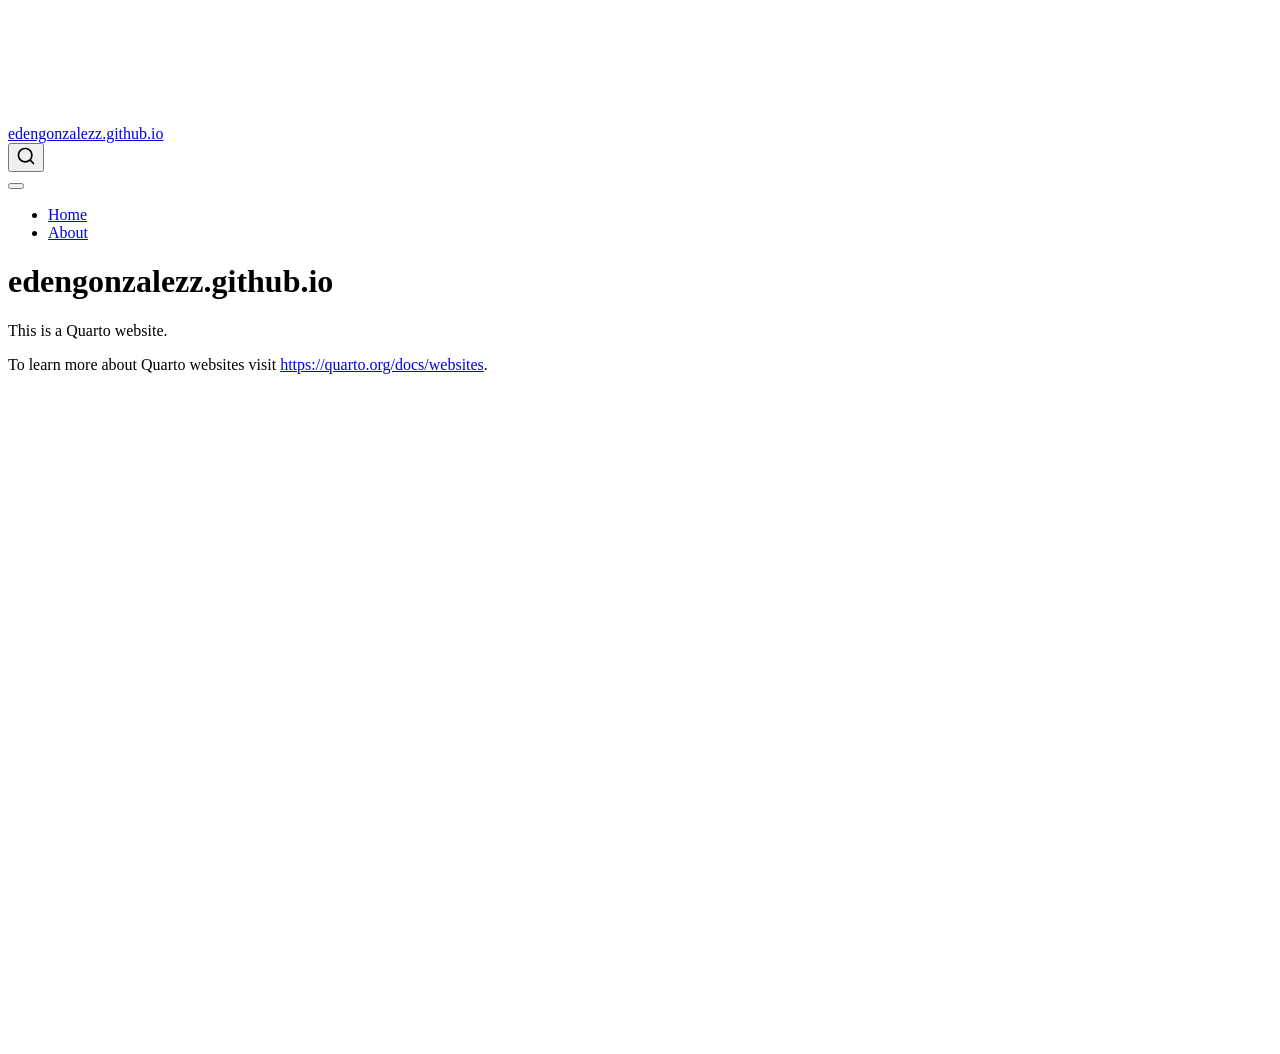
==== docs/index.html @ 6b5befd5 "inital website files" ====
<!DOCTYPE html>
<html xmlns="http://www.w3.org/1999/xhtml" lang="en" xml:lang="en"><head>

<meta charset="utf-8">
<meta name="generator" content="quarto-1.10.18">

<meta name="viewport" content="width=device-width, initial-scale=1.0, user-scalable=yes">


<title>edengonzalezz.github.io</title>
<style>
/* Default styles provided by pandoc.
** See https://pandoc.org/MANUAL.html#variables-for-html for config info.
*/
span.smallcaps{font-variant: small-caps;}
div.columns{display: flex; gap: 1.5em;}
div.column{flex: auto;}
@media screen {
div.columns{gap: min(4vw, 1.5em);}
div.column{overflow-x: auto;}
}
div.hanging-indent{margin-left: 1.5em; text-indent: -1.5em;}
ul.task-list{list-style: none;}
ul.task-list li input[type="checkbox"] {
  width: 0.8em;
  margin: 0 0.8em 0.2em -1em; /* quarto-specific, see https://github.com/quarto-dev/quarto-cli/issues/4556 */ 
  vertical-align: middle;
}
</style>


<script src="site_libs/quarto-nav/quarto-nav.js"></script>
<script src="site_libs/quarto-nav/headroom.min.js"></script>
<script src="site_libs/clipboard/clipboard.min.js"></script>
<script src="site_libs/quarto-search/autocomplete.umd.js"></script>
<script src="site_libs/quarto-search/fuse.min.js"></script>
<script src="site_libs/quarto-search/quarto-search.js"></script>
<meta name="quarto:offset" content="./">
<script src="site_libs/quarto-html/quarto.js" type="module"></script>
<script src="site_libs/quarto-html/tabsets/tabsets.js" type="module"></script>
<script src="site_libs/quarto-html/popper.min.js"></script>
<script src="site_libs/quarto-html/tippy.umd.min.js"></script>
<script src="site_libs/quarto-html/anchor.min.js"></script>
<link href="site_libs/quarto-html/tippy.css" rel="stylesheet">
<link href="site_libs/quarto-html/quarto-syntax-highlighting-64a204ab8560d761af7679ceaba22944.css" rel="stylesheet" id="quarto-text-highlighting-styles">
<script src="site_libs/bootstrap/bootstrap.min.js"></script>
<link href="site_libs/bootstrap/bootstrap-icons.css" rel="stylesheet">
<link href="site_libs/bootstrap/bootstrap-445b8638c3d06994fee0907d791121c4.min.css" rel="stylesheet" append-hash="true" id="quarto-bootstrap" data-mode="light">
<script id="quarto-search-options" type="application/json">{
  "location": "navbar",
  "copy-button": false,
  "collapse-after": 3,
  "panel-placement": "end",
  "type": "overlay",
  "limit": 50,
  "keyboard-shortcut": [
    "f",
    "/",
    "s"
  ],
  "show-item-context": false,
  "language": {
    "search-no-results-text": "No results",
    "search-matching-documents-text": "matching documents",
    "search-copy-link-title": "Copy link to search",
    "search-hide-matches-text": "Hide additional matches",
    "search-more-match-text": "more match in this document",
    "search-more-matches-text": "more matches in this document",
    "search-clear-button-title": "Clear",
    "search-text-placeholder": "",
    "search-detached-cancel-button-title": "Cancel",
    "search-submit-button-title": "Submit",
    "search-label": "Search"
  }
}</script>


<link rel="stylesheet" href="styles.css">
</head>

<body class="nav-fixed quarto-light">

<div id="quarto-search-results"></div>
  <header id="quarto-header" class="headroom fixed-top">
    <nav class="navbar navbar-expand-lg " data-bs-theme="dark">
      <div class="navbar-container container-fluid">
      <div class="navbar-brand-container mx-auto">
    <a class="navbar-brand" href="./index.html">
    <span class="navbar-title">edengonzalezz.github.io</span>
    </a>
  </div>
            <div id="quarto-search" class="" title="Search"></div>
          <button class="navbar-toggler" type="button" data-bs-toggle="collapse" data-bs-target="#navbarCollapse" aria-controls="navbarCollapse" role="menu" aria-expanded="false" aria-label="Toggle navigation" onclick="if (window.quartoToggleHeadroom) { window.quartoToggleHeadroom(); }">
  <span class="navbar-toggler-icon"></span>
</button>
          <div class="collapse navbar-collapse" id="navbarCollapse">
            <ul class="navbar-nav navbar-nav-scroll me-auto">
  <li class="nav-item">
    <a class="nav-link active" href="./index.html" aria-current="page"> 
<span class="menu-text">Home</span></a>
  </li>  
  <li class="nav-item">
    <a class="nav-link" href="./about.html"> 
<span class="menu-text">About</span></a>
  </li>  
</ul>
          </div> <!-- /navcollapse -->
            <div class="quarto-navbar-tools">
</div>
      </div> <!-- /container-fluid -->
    </nav>
</header>
<!-- content -->
<div id="quarto-content" class="quarto-container page-columns page-rows-contents page-layout-article page-navbar">
<!-- sidebar -->
<!-- margin-sidebar -->
    <div id="quarto-margin-sidebar" class="sidebar margin-sidebar zindex-bottom">
        
    </div>
<!-- main -->
<main class="content" id="quarto-document-content">

<header id="title-block-header" class="quarto-title-block default">
<div class="quarto-title">
<h1 class="title">edengonzalezz.github.io</h1>
</div>



<div class="quarto-title-meta">

    
  
    
  </div>
  


</header>


<p>This is a Quarto website.</p>
<p>To learn more about Quarto websites visit <a href="https://quarto.org/docs/websites" class="uri">https://quarto.org/docs/websites</a>.</p>



</main> <!-- /main -->
<script id="quarto-html-after-body" type="application/javascript">
  window.document.addEventListener("DOMContentLoaded", function (event) {
    const icon = "";
    const anchorJS = new window.AnchorJS();
    anchorJS.options = {
      placement: 'right',
      icon: icon
    };
    anchorJS.add('.anchored');
    const isCodeAnnotation = (el) => {
      for (const clz of el.classList) {
        if (clz.startsWith('code-annotation-')) {                     
          return true;
        }
      }
      return false;
    }
    const onCopySuccess = function(e) {
      // button target
      const button = e.trigger;
      // don't keep focus
      button.blur();
      // flash "checked"
      button.classList.add('code-copy-button-checked');
      var currentTitle = button.getAttribute("title");
      button.setAttribute("title", "Copied!");
      let tooltip;
      if (window.bootstrap) {
        button.setAttribute("data-bs-toggle", "tooltip");
        button.setAttribute("data-bs-placement", "left");
        button.setAttribute("data-bs-title", "Copied!");
        tooltip = new bootstrap.Tooltip(button, 
          { trigger: "manual", 
            customClass: "code-copy-button-tooltip",
            offset: [0, -8]});
        tooltip.show();    
      }
      setTimeout(function() {
        if (tooltip) {
          tooltip.hide();
          button.removeAttribute("data-bs-title");
          button.removeAttribute("data-bs-toggle");
          button.removeAttribute("data-bs-placement");
        }
        button.setAttribute("title", currentTitle);
        button.classList.remove('code-copy-button-checked');
      }, 1000);
      // clear code selection
      e.clearSelection();
    }
    const getTextToCopy = function(trigger) {
      const outerScaffold = trigger.parentElement.cloneNode(true);
      const codeEl = outerScaffold.querySelector('code');
      for (const childEl of codeEl.children) {
        if (isCodeAnnotation(childEl)) {
          childEl.remove();
        }
      }
      return codeEl.innerText;
    }
    const clipboard = new window.ClipboardJS('.code-copy-button:not([data-in-quarto-modal])', {
      text: getTextToCopy
    });
    clipboard.on('success', onCopySuccess);
    if (window.document.getElementById('quarto-embedded-source-code-modal')) {
      const clipboardModal = new window.ClipboardJS('.code-copy-button[data-in-quarto-modal]', {
        text: getTextToCopy,
        container: window.document.getElementById('quarto-embedded-source-code-modal')
      });
      clipboardModal.on('success', onCopySuccess);
    }
      var localhostRegex = new RegExp(/^(?:http|https):\/\/localhost\:?[0-9]*\//);
      var mailtoRegex = new RegExp(/^mailto:/);
        var filterRegex = new RegExp('/' + window.location.host + '/');
      var isInternal = (href) => {
          return filterRegex.test(href) || localhostRegex.test(href) || mailtoRegex.test(href);
      }
      // Inspect non-navigation links and adorn them if external
     var links = window.document.querySelectorAll('a[href]:not(.nav-link):not(.navbar-brand):not(.toc-action):not(.sidebar-link):not(.sidebar-item-toggle):not(.pagination-link):not(.no-external):not([aria-hidden]):not(.dropdown-item):not(.quarto-navigation-tool):not(.about-link)');
      for (var i=0; i<links.length; i++) {
        const link = links[i];
        if (!isInternal(link.href)) {
          // undo the damage that might have been done by quarto-nav.js in the case of
          // links that we want to consider external
          if (link.dataset.originalHref !== undefined) {
            link.href = link.dataset.originalHref;
          }
        }
      }
    function tippyHover(el, contentFn, onTriggerFn, onUntriggerFn) {
      const config = {
        allowHTML: true,
        maxWidth: 500,
        delay: 100,
        arrow: false,
        appendTo: function(el) {
            return el.parentElement;
        },
        interactive: true,
        interactiveBorder: 10,
        theme: 'quarto',
        placement: 'bottom-start',
      };
      if (contentFn) {
        config.content = contentFn;
      }
      if (onTriggerFn) {
        config.onTrigger = onTriggerFn;
      }
      if (onUntriggerFn) {
        config.onUntrigger = onUntriggerFn;
      }
      window.tippy(el, config); 
    }
    const noterefs = window.document.querySelectorAll('a[role="doc-noteref"]');
    for (var i=0; i<noterefs.length; i++) {
      const ref = noterefs[i];
      tippyHover(ref, function() {
        // use id or data attribute instead here
        let href = ref.getAttribute('data-footnote-href') || ref.getAttribute('href');
        try { href = new URL(href).hash; } catch {}
        const id = href.replace(/^#\/?/, "");
        const note = window.document.getElementById(id);
        if (note) {
          return note.innerHTML;
        } else {
          return "";
        }
      });
    }
    const xrefs = window.document.querySelectorAll('a.quarto-xref');
    const processXRef = (id, note) => {
      // Strip column container classes
      const stripColumnClz = (el) => {
        el.classList.remove("page-full", "page-columns");
        if (el.children) {
          for (const child of el.children) {
            stripColumnClz(child);
          }
        }
      }
      stripColumnClz(note)
      if (id === null || id.startsWith('sec-')) {
        // Special case sections, only their first couple elements
        const container = document.createElement("div");
        if (note.children && note.children.length > 2) {
          container.appendChild(note.children[0].cloneNode(true));
          for (let i = 1; i < note.children.length; i++) {
            const child = note.children[i];
            if (child.tagName === "P" && child.innerText === "") {
              continue;
            } else {
              container.appendChild(child.cloneNode(true));
              break;
            }
          }
          if (window.Quarto?.typesetMath) {
            window.Quarto.typesetMath(container);
          }
          return container.innerHTML
        } else {
          if (window.Quarto?.typesetMath) {
            window.Quarto.typesetMath(note);
          }
          return note.innerHTML;
        }
      } else {
        // Remove any anchor links if they are present
        const anchorLink = note.querySelector('a.anchorjs-link');
        if (anchorLink) {
          anchorLink.remove();
        }
        if (window.Quarto?.typesetMath) {
          window.Quarto.typesetMath(note);
        }
        if (note.classList.contains("callout")) {
          return note.outerHTML;
        } else {
          return note.innerHTML;
        }
      }
    }
    for (var i=0; i<xrefs.length; i++) {
      const xref = xrefs[i];
      tippyHover(xref, undefined, function(instance) {
        instance.disable();
        let url = xref.getAttribute('href');
        let hash = undefined; 
        if (url.startsWith('#')) {
          hash = url;
        } else {
          try { hash = new URL(url).hash; } catch {}
        }
        if (hash) {
          const id = hash.replace(/^#\/?/, "");
          const note = window.document.getElementById(id);
          if (note !== null) {
            try {
              const html = processXRef(id, note.cloneNode(true));
              instance.setContent(html);
            } finally {
              instance.enable();
              instance.show();
            }
          } else {
            // See if we can fetch this
            fetch(url.split('#')[0])
            .then(res => res.text())
            .then(html => {
              const parser = new DOMParser();
              const htmlDoc = parser.parseFromString(html, "text/html");
              const note = htmlDoc.getElementById(id);
              if (note !== null) {
                const html = processXRef(id, note);
                instance.setContent(html);
              } 
            }).finally(() => {
              instance.enable();
              instance.show();
            });
          }
        } else {
          // See if we can fetch a full url (with no hash to target)
          // This is a special case and we should probably do some content thinning / targeting
          fetch(url)
          .then(res => res.text())
          .then(html => {
            const parser = new DOMParser();
            const htmlDoc = parser.parseFromString(html, "text/html");
            const note = htmlDoc.querySelector('main.content');
            if (note !== null) {
              // This should only happen for chapter cross references
              // (since there is no id in the URL)
              // remove the first header
              if (note.children.length > 0 && note.children[0].tagName === "HEADER") {
                note.children[0].remove();
              }
              const html = processXRef(null, note);
              instance.setContent(html);
            } 
          }).finally(() => {
            instance.enable();
            instance.show();
          });
        }
      }, function(instance) {
      });
    }
        let selectedAnnoteEl;
        const selectorForAnnotation = ( cell, annotation) => {
          let cellAttr = 'data-code-cell="' + cell + '"';
          let lineAttr = 'data-code-annotation="' +  annotation + '"';
          const selector = 'span[' + cellAttr + '][' + lineAttr + ']';
          return selector;
        }
        const selectCodeLines = (annoteEl) => {
          const doc = window.document;
          const targetCell = annoteEl.getAttribute("data-target-cell");
          const targetAnnotation = annoteEl.getAttribute("data-target-annotation");
          const annoteSpan = window.document.querySelector(selectorForAnnotation(targetCell, targetAnnotation));
          const lines = annoteSpan.getAttribute("data-code-lines").split(",");
          const lineIds = lines.map((line) => {
            return targetCell + "-" + line;
          })
          let top = null;
          let height = null;
          let parent = null;
          if (lineIds.length > 0) {
              //compute the position of the single el (top and bottom and make a div)
              const el = window.document.getElementById(lineIds[0]);
              top = el.offsetTop;
              height = el.offsetHeight;
              parent = el.parentElement.parentElement;
            if (lineIds.length > 1) {
              const lastEl = window.document.getElementById(lineIds[lineIds.length - 1]);
              const bottom = lastEl.offsetTop + lastEl.offsetHeight;
              height = bottom - top;
            }
            if (top !== null && height !== null && parent !== null) {
              // cook up a div (if necessary) and position it 
              let div = window.document.getElementById("code-annotation-line-highlight");
              if (div === null) {
                div = window.document.createElement("div");
                div.setAttribute("id", "code-annotation-line-highlight");
                div.style.position = 'absolute';
                parent.appendChild(div);
              }
              div.style.top = top - 2 + "px";
              div.style.height = height + 4 + "px";
              div.style.left = 0;
              let gutterDiv = window.document.getElementById("code-annotation-line-highlight-gutter");
              if (gutterDiv === null) {
                gutterDiv = window.document.createElement("div");
                gutterDiv.setAttribute("id", "code-annotation-line-highlight-gutter");
                gutterDiv.style.position = 'absolute';
                const codeCell = window.document.getElementById(targetCell);
                const gutter = codeCell.querySelector('.code-annotation-gutter');
                gutter.appendChild(gutterDiv);
              }
              gutterDiv.style.top = top - 2 + "px";
              gutterDiv.style.height = height + 4 + "px";
            }
            selectedAnnoteEl = annoteEl;
          }
        };
        const unselectCodeLines = () => {
          const elementsIds = ["code-annotation-line-highlight", "code-annotation-line-highlight-gutter"];
          elementsIds.forEach((elId) => {
            const div = window.document.getElementById(elId);
            if (div) {
              div.remove();
            }
          });
          selectedAnnoteEl = undefined;
        };
          // Handle positioning of the toggle
      window.addEventListener(
        "resize",
        throttle(() => {
          elRect = undefined;
          if (selectedAnnoteEl) {
            selectCodeLines(selectedAnnoteEl);
          }
        }, 10)
      );
      function throttle(fn, ms) {
      let throttle = false;
      let timer;
        return (...args) => {
          if(!throttle) { // first call gets through
              fn.apply(this, args);
              throttle = true;
          } else { // all the others get throttled
              if(timer) clearTimeout(timer); // cancel #2
              timer = setTimeout(() => {
                fn.apply(this, args);
                timer = throttle = false;
              }, ms);
          }
        };
      }
        // Attach click handler to the DT
        const annoteDls = window.document.querySelectorAll('dt[data-target-cell]');
        for (const annoteDlNode of annoteDls) {
          annoteDlNode.addEventListener('click', (event) => {
            const clickedEl = event.target;
            if (clickedEl !== selectedAnnoteEl) {
              unselectCodeLines();
              const activeEl = window.document.querySelector('dt[data-target-cell].code-annotation-active');
              if (activeEl) {
                activeEl.classList.remove('code-annotation-active');
              }
              selectCodeLines(clickedEl);
              clickedEl.classList.add('code-annotation-active');
            } else {
              // Unselect the line
              unselectCodeLines();
              clickedEl.classList.remove('code-annotation-active');
            }
          });
        }
    const findCites = (el) => {
      const parentEl = el.parentElement;
      if (parentEl) {
        const cites = parentEl.dataset.cites;
        if (cites) {
          return {
            el,
            cites: cites.split(' ')
          };
        } else {
          return findCites(el.parentElement)
        }
      } else {
        return undefined;
      }
    };
    var bibliorefs = window.document.querySelectorAll('a[role="doc-biblioref"]');
    for (var i=0; i<bibliorefs.length; i++) {
      const ref = bibliorefs[i];
      const citeInfo = findCites(ref);
      if (citeInfo) {
        tippyHover(citeInfo.el, function() {
          var popup = window.document.createElement('div');
          citeInfo.cites.forEach(function(cite) {
            var citeDiv = window.document.createElement('div');
            citeDiv.classList.add('hanging-indent');
            citeDiv.classList.add('csl-entry');
            var biblioDiv = window.document.getElementById('ref-' + cite);
            if (biblioDiv) {
              citeDiv.innerHTML = biblioDiv.innerHTML;
            }
            popup.appendChild(citeDiv);
          });
          return popup.innerHTML;
        });
      }
    }
  });
  </script>
</div> <!-- /content -->




</body></html>
---- docs/site_libs/quarto-html/tippy.css ----
.tippy-box[data-animation=fade][data-state=hidden]{opacity:0}[data-tippy-root]{max-width:calc(100vw - 10px)}.tippy-box{position:relative;background-color:#333;color:#fff;border-radius:4px;font-size:14px;line-height:1.4;white-space:normal;outline:0;transition-property:transform,visibility,opacity}.tippy-box[data-placement^=top]>.tippy-arrow{bottom:0}.tippy-box[data-placement^=top]>.tippy-arrow:before{bottom:-7px;left:0;border-width:8px 8px 0;border-top-color:initial;transform-origin:center top}.tippy-box[data-placement^=bottom]>.tippy-arrow{top:0}.tippy-box[data-placement^=bottom]>.tippy-arrow:before{top:-7px;left:0;border-width:0 8px 8px;border-bottom-color:initial;transform-origin:center bottom}.tippy-box[data-placement^=left]>.tippy-arrow{right:0}.tippy-box[data-placement^=left]>.tippy-arrow:before{border-width:8px 0 8px 8px;border-left-color:initial;right:-7px;transform-origin:center left}.tippy-box[data-placement^=right]>.tippy-arrow{left:0}.tippy-box[data-placement^=right]>.tippy-arrow:before{left:-7px;border-width:8px 8px 8px 0;border-right-color:initial;transform-origin:center right}.tippy-box[data-inertia][data-state=visible]{transition-timing-function:cubic-bezier(.54,1.5,.38,1.11)}.tippy-arrow{width:16px;height:16px;color:#333}.tippy-arrow:before{content:"";position:absolute;border-color:transparent;border-style:solid}.tippy-content{position:relative;padding:5px 9px;z-index:1}
---- docs/styles.css ----
/* css styles */
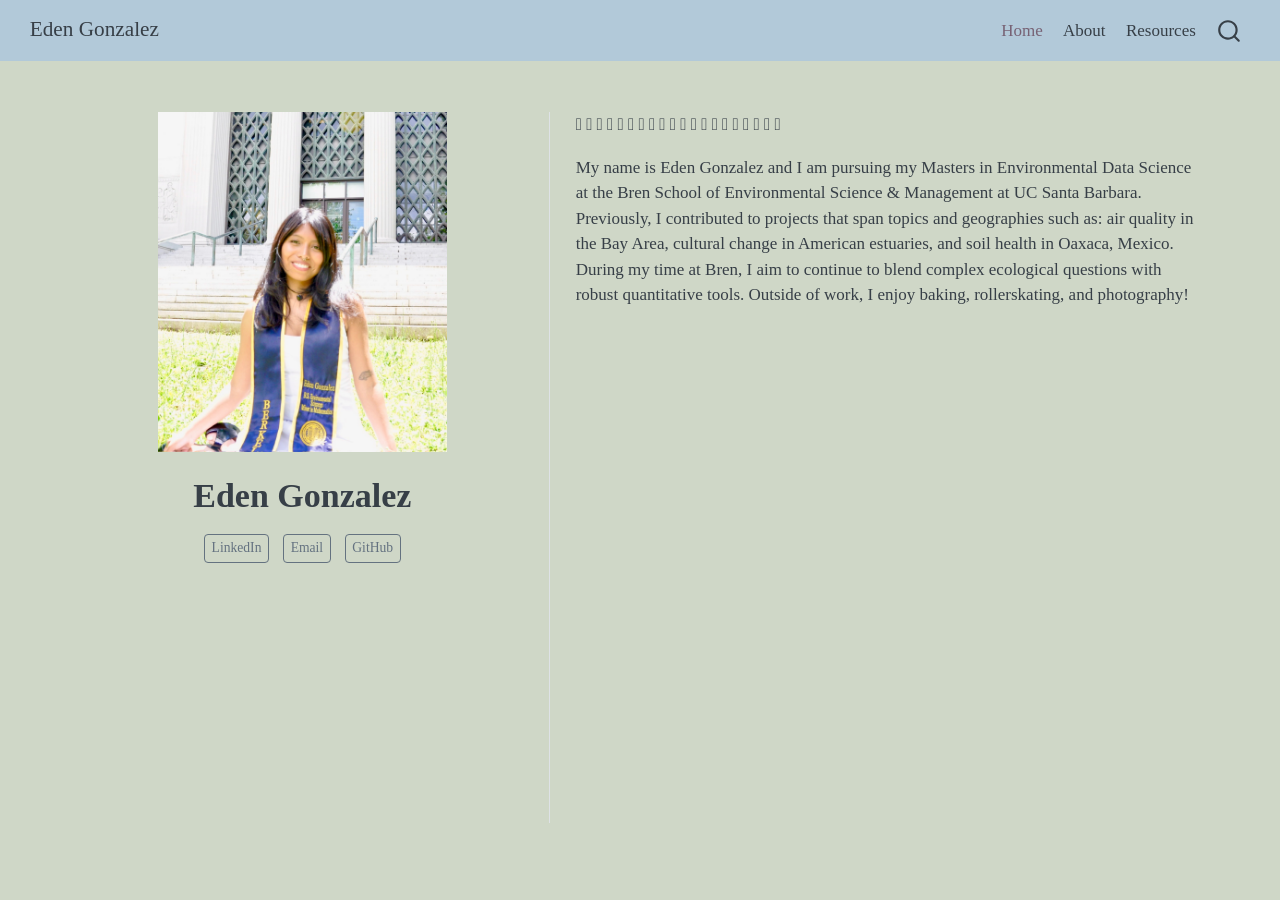
==== commit f36b9532: "updating website" ====
--- a/docs/index.html
+++ b/docs/index.html
@@ -7,7 +7,7 @@
 <meta name="viewport" content="width=device-width, initial-scale=1.0, user-scalable=yes">
 
 
-<title>edengonzalezz.github.io</title>
+<title>Eden Gonzalez</title>
 <style>
 /* Default styles provided by pandoc.
 ** See https://pandoc.org/MANUAL.html#variables-for-html for config info.
@@ -40,12 +40,11 @@
 <script src="site_libs/quarto-html/tabsets/tabsets.js" type="module"></script>
 <script src="site_libs/quarto-html/popper.min.js"></script>
 <script src="site_libs/quarto-html/tippy.umd.min.js"></script>
-<script src="site_libs/quarto-html/anchor.min.js"></script>
 <link href="site_libs/quarto-html/tippy.css" rel="stylesheet">
 <link href="site_libs/quarto-html/quarto-syntax-highlighting-64a204ab8560d761af7679ceaba22944.css" rel="stylesheet" id="quarto-text-highlighting-styles">
 <script src="site_libs/bootstrap/bootstrap.min.js"></script>
 <link href="site_libs/bootstrap/bootstrap-icons.css" rel="stylesheet">
-<link href="site_libs/bootstrap/bootstrap-445b8638c3d06994fee0907d791121c4.min.css" rel="stylesheet" append-hash="true" id="quarto-bootstrap" data-mode="light">
+<link href="site_libs/bootstrap/bootstrap-3ada66463892ea6650b3276d30c55560.min.css" rel="stylesheet" append-hash="true" id="quarto-bootstrap" data-mode="light">
 <script id="quarto-search-options" type="application/json">{
   "location": "navbar",
   "copy-button": false,
@@ -75,7 +74,6 @@
 }</script>
 
 
-<link rel="stylesheet" href="styles.css">
 </head>
 
 <body class="nav-fixed quarto-light">
@@ -86,7 +84,7 @@
       <div class="navbar-container container-fluid">
       <div class="navbar-brand-container mx-auto">
     <a class="navbar-brand" href="./index.html">
-    <span class="navbar-title">edengonzalezz.github.io</span>
+    <span class="navbar-title">Eden Gonzalez</span>
     </a>
   </div>
             <div id="quarto-search" class="" title="Search"></div>
@@ -94,7 +92,7 @@
   <span class="navbar-toggler-icon"></span>
 </button>
           <div class="collapse navbar-collapse" id="navbarCollapse">
-            <ul class="navbar-nav navbar-nav-scroll me-auto">
+            <ul class="navbar-nav navbar-nav-scroll ms-auto">
   <li class="nav-item">
     <a class="nav-link active" href="./index.html" aria-current="page"> 
 <span class="menu-text">Home</span></a>
@@ -102,6 +100,10 @@
   <li class="nav-item">
     <a class="nav-link" href="./about.html"> 
 <span class="menu-text">About</span></a>
+  </li>  
+  <li class="nav-item">
+    <a class="nav-link" href="./resources.html"> 
+<span class="menu-text">Resources</span></a>
   </li>  
 </ul>
           </div> <!-- /navcollapse -->
@@ -111,49 +113,44 @@
     </nav>
 </header>
 <!-- content -->
-<div id="quarto-content" class="quarto-container page-columns page-rows-contents page-layout-article page-navbar">
+<div id="quarto-content" class="quarto-container page-columns page-rows-contents page-layout-full page-navbar">
 <!-- sidebar -->
 <!-- margin-sidebar -->
-    <div id="quarto-margin-sidebar" class="sidebar margin-sidebar zindex-bottom">
-        
-    </div>
+    
 <!-- main -->
-<main class="content" id="quarto-document-content">
-
+<div class="quarto-about-trestles column-page">
+  <div class="about-entity">
+    <img src="images/vlsb_grad.jpeg" class="about-image
+  rectangle " style="width: 17em;">
 <header id="title-block-header" class="quarto-title-block default">
 <div class="quarto-title">
-<h1 class="title">edengonzalezz.github.io</h1>
+<h1 class="title">Eden Gonzalez</h1>
 </div>
-
-
-
-<div class="quarto-title-meta">
-
-    
-  
-    
+<div class="quarto-title-meta column-page">
   </div>
-  
-
-
 </header>
-
-
-<p>This is a Quarto website.</p>
-<p>To learn more about Quarto websites visit <a href="https://quarto.org/docs/websites" class="uri">https://quarto.org/docs/websites</a>.</p>
-
-
-
-</main> <!-- /main -->
+    <div class="about-links">
+  <a href="https://www.linkedin.com/in/egoenz" class="about-link" rel="" target="_blank">
+     <span class="about-link-text">LinkedIn</span>
+  </a>
+  <a href="mailto:edengonzalez@ucsb.edu" class="about-link" rel="" target="">
+     <span class="about-link-text">Email</span>
+  </a>
+  <a href="https://github.com/edengonzalezz" class="about-link" rel="" target="_blank">
+     <span class="about-link-text">GitHub</span>
+  </a>
+</div>
+  </div>
+  <div class="about-contents"><main class="content column-page" id="quarto-document-content">
+<p>𓆝 𓆟 𓆞 𓆝 𓆟 𓆝 𓆟 𓆞 𓆝 𓆟 𓆝 𓆟 𓆞 𓆝 𓆟 𓆝 𓆞 𓆝 𓆟 𓆝</p>
+<p>My name is Eden Gonzalez and I am pursuing my Masters in Environmental Data Science at the Bren School of Environmental Science &amp; Management at UC Santa Barbara. Previously, I contributed to projects that span topics and geographies such as: air quality in the Bay Area, cultural change in American estuaries, and soil health in Oaxaca, Mexico. During my time at Bren, I aim to continue to blend complex ecological questions with robust quantitative tools. Outside of work, I enjoy baking, rollerskating, and photography!</p>
+
+
+</main></div>
+</div>
+ <!-- /main -->
 <script id="quarto-html-after-body" type="application/javascript">
   window.document.addEventListener("DOMContentLoaded", function (event) {
-    const icon = "";
-    const anchorJS = new window.AnchorJS();
-    anchorJS.options = {
-      placement: 'right',
-      icon: icon
-    };
-    anchorJS.add('.anchored');
     const isCodeAnnotation = (el) => {
       for (const clz of el.classList) {
         if (clz.startsWith('code-annotation-')) {                     
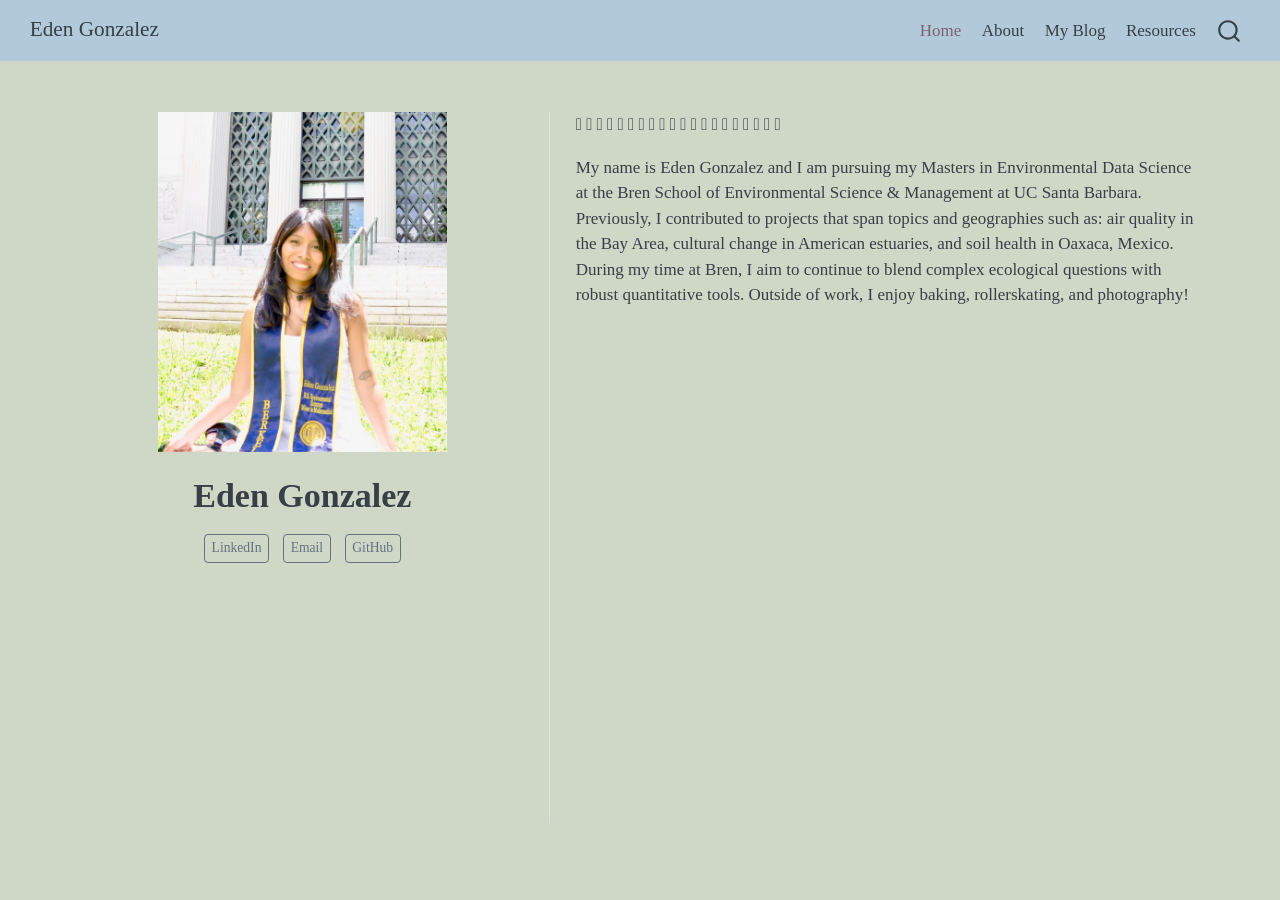
==== commit f19ec065: "my first blog post" ====
--- a/docs/index.html
+++ b/docs/index.html
@@ -100,6 +100,10 @@
   <li class="nav-item">
     <a class="nav-link" href="./about.html"> 
 <span class="menu-text">About</span></a>
+  </li>  
+  <li class="nav-item">
+    <a class="nav-link" href="./posts.html"> 
+<span class="menu-text">My Blog</span></a>
   </li>  
   <li class="nav-item">
     <a class="nav-link" href="./resources.html"> 
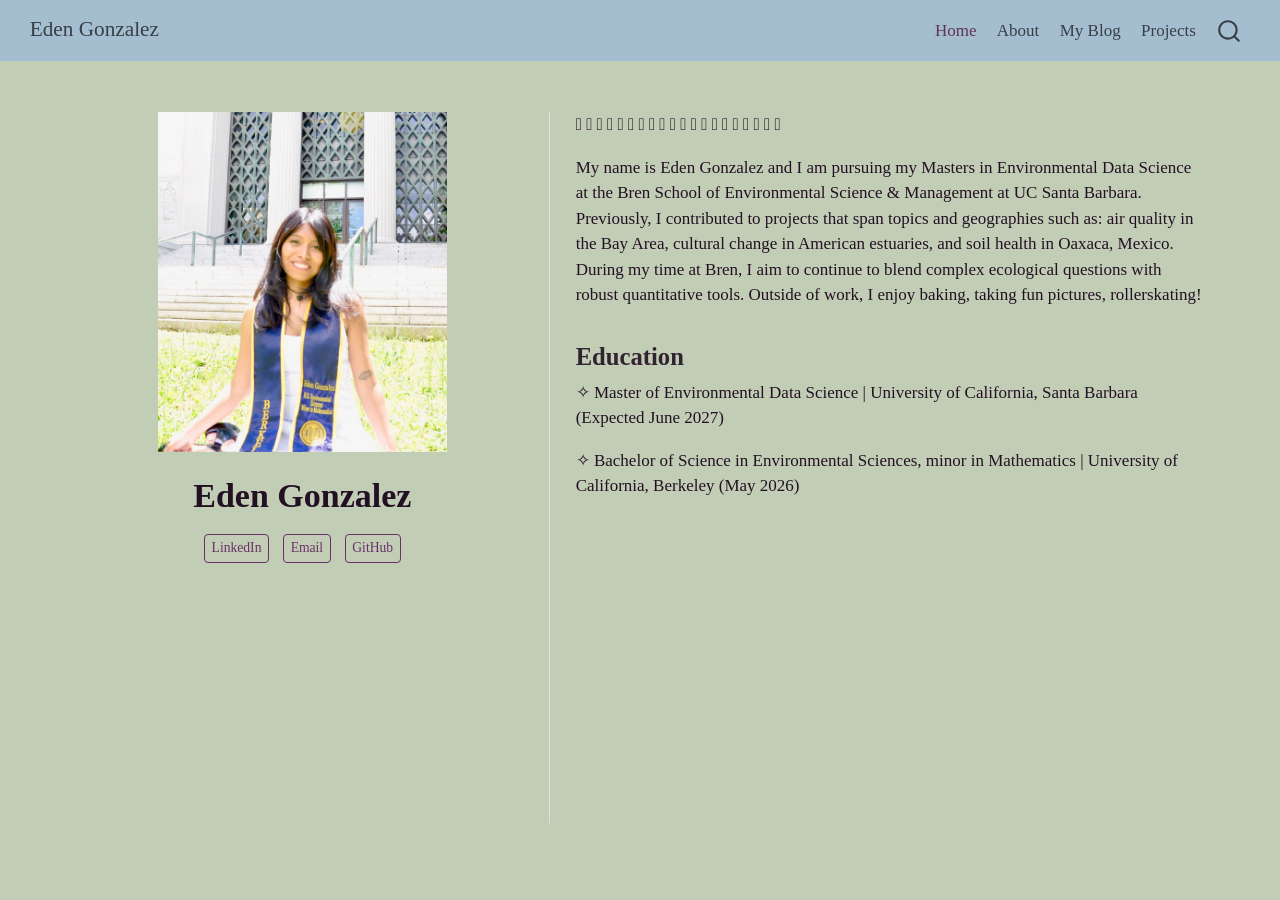
==== commit 24b82334: "blog post and other updates" ====
--- a/docs/index.html
+++ b/docs/index.html
@@ -2,7 +2,7 @@
 <html xmlns="http://www.w3.org/1999/xhtml" lang="en" xml:lang="en"><head>
 
 <meta charset="utf-8">
-<meta name="generator" content="quarto-1.10.18">
+<meta name="generator" content="quarto-1.10.19">
 
 <meta name="viewport" content="width=device-width, initial-scale=1.0, user-scalable=yes">
 
@@ -41,10 +41,10 @@
 <script src="site_libs/quarto-html/popper.min.js"></script>
 <script src="site_libs/quarto-html/tippy.umd.min.js"></script>
 <link href="site_libs/quarto-html/tippy.css" rel="stylesheet">
-<link href="site_libs/quarto-html/quarto-syntax-highlighting-64a204ab8560d761af7679ceaba22944.css" rel="stylesheet" id="quarto-text-highlighting-styles">
+<link href="site_libs/quarto-html/quarto-syntax-highlighting-bf27225e3a48a9273f3daa8f8e829971.css" rel="stylesheet" id="quarto-text-highlighting-styles">
 <script src="site_libs/bootstrap/bootstrap.min.js"></script>
 <link href="site_libs/bootstrap/bootstrap-icons.css" rel="stylesheet">
-<link href="site_libs/bootstrap/bootstrap-3ada66463892ea6650b3276d30c55560.min.css" rel="stylesheet" append-hash="true" id="quarto-bootstrap" data-mode="light">
+<link href="site_libs/bootstrap/bootstrap-d9c740828212d93d8f60839d715bb709.min.css" rel="stylesheet" append-hash="true" id="quarto-bootstrap" data-mode="light">
 <script id="quarto-search-options" type="application/json">{
   "location": "navbar",
   "copy-button": false,
@@ -106,8 +106,8 @@
 <span class="menu-text">My Blog</span></a>
   </li>  
   <li class="nav-item">
-    <a class="nav-link" href="./resources.html"> 
-<span class="menu-text">Resources</span></a>
+    <a class="nav-link" href="./projects.html"> 
+<span class="menu-text">Projects</span></a>
   </li>  
 </ul>
           </div> <!-- /navcollapse -->
@@ -147,9 +147,14 @@
   </div>
   <div class="about-contents"><main class="content column-page" id="quarto-document-content">
 <p>𓆝 𓆟 𓆞 𓆝 𓆟 𓆝 𓆟 𓆞 𓆝 𓆟 𓆝 𓆟 𓆞 𓆝 𓆟 𓆝 𓆞 𓆝 𓆟 𓆝</p>
-<p>My name is Eden Gonzalez and I am pursuing my Masters in Environmental Data Science at the Bren School of Environmental Science &amp; Management at UC Santa Barbara. Previously, I contributed to projects that span topics and geographies such as: air quality in the Bay Area, cultural change in American estuaries, and soil health in Oaxaca, Mexico. During my time at Bren, I aim to continue to blend complex ecological questions with robust quantitative tools. Outside of work, I enjoy baking, rollerskating, and photography!</p>
-
-
+<p>My name is Eden Gonzalez and I am pursuing my Masters in Environmental Data Science at the Bren School of Environmental Science &amp; Management at UC Santa Barbara. Previously, I contributed to projects that span topics and geographies such as: air quality in the Bay Area, cultural change in American estuaries, and soil health in Oaxaca, Mexico. During my time at Bren, I aim to continue to blend complex ecological questions with robust quantitative tools. Outside of work, I enjoy baking, taking fun pictures, rollerskating!</p>
+<section id="education" class="level3">
+<h3 data-anchor-id="education">Education</h3>
+<p>✧ Master of Environmental Data Science | University of California, Santa Barbara (Expected June 2027)</p>
+<p>✧ Bachelor of Science in Environmental Sciences, minor in Mathematics | University of California, Berkeley (May 2026)</p>
+
+
+</section>
 </main></div>
 </div>
  <!-- /main -->
--- a/docs/site_libs/quarto-html/quarto-syntax-highlighting-bf27225e3a48a9273f3daa8f8e829971.css
+++ b/docs/site_libs/quarto-html/quarto-syntax-highlighting-bf27225e3a48a9273f3daa8f8e829971.css
@@ -0,0 +1,236 @@
+/* quarto syntax highlight colors */
+:root {
+  --quarto-hl-ot-color: #003B4F;
+  --quarto-hl-at-color: #657422;
+  --quarto-hl-ss-color: #20794D;
+  --quarto-hl-an-color: #5E5E5E;
+  --quarto-hl-fu-color: #4758AB;
+  --quarto-hl-st-color: #20794D;
+  --quarto-hl-cf-color: #003B4F;
+  --quarto-hl-op-color: #5E5E5E;
+  --quarto-hl-er-color: #AD0000;
+  --quarto-hl-bn-color: #AD0000;
+  --quarto-hl-al-color: #AD0000;
+  --quarto-hl-va-color: #111111;
+  --quarto-hl-bu-color: inherit;
+  --quarto-hl-ex-color: inherit;
+  --quarto-hl-pp-color: #AD0000;
+  --quarto-hl-in-color: #5E5E5E;
+  --quarto-hl-vs-color: #20794D;
+  --quarto-hl-wa-color: #5E5E5E;
+  --quarto-hl-do-color: #5E5E5E;
+  --quarto-hl-im-color: #00769E;
+  --quarto-hl-ch-color: #20794D;
+  --quarto-hl-dt-color: #AD0000;
+  --quarto-hl-fl-color: #AD0000;
+  --quarto-hl-co-color: #5E5E5E;
+  --quarto-hl-cv-color: #5E5E5E;
+  --quarto-hl-cn-color: #8f5902;
+  --quarto-hl-sc-color: #5E5E5E;
+  --quarto-hl-dv-color: #AD0000;
+  --quarto-hl-kw-color: #003B4F;
+}
+
+/* other quarto variables */
+:root {
+  --quarto-font-monospace: SFMono-Regular, Menlo, Monaco, Consolas, "Liberation Mono", "Courier New", monospace;
+}
+
+/* syntax highlight based on Pandoc's rules */
+pre > code.sourceCode > span {
+  color: #003B4F;
+}
+
+code.sourceCode > span {
+  color: #003B4F;
+}
+
+div.sourceCode,
+div.sourceCode pre.sourceCode {
+  color: #003B4F;
+}
+
+/* Normal */
+code span {
+  color: #003B4F;
+}
+
+/* Alert */
+code span.al {
+  color: #AD0000;
+  font-style: inherit;
+}
+
+/* Annotation */
+code span.an {
+  color: #5E5E5E;
+  font-style: inherit;
+}
+
+/* Attribute */
+code span.at {
+  color: #657422;
+  font-style: inherit;
+}
+
+/* BaseN */
+code span.bn {
+  color: #AD0000;
+  font-style: inherit;
+}
+
+/* BuiltIn */
+code span.bu {
+  font-style: inherit;
+}
+
+/* ControlFlow */
+code span.cf {
+  color: #003B4F;
+  font-weight: bold;
+  font-style: inherit;
+}
+
+/* Char */
+code span.ch {
+  color: #20794D;
+  font-style: inherit;
+}
+
+/* Constant */
+code span.cn {
+  color: #8f5902;
+  font-style: inherit;
+}
+
+/* Comment */
+code span.co {
+  color: #5E5E5E;
+  font-style: inherit;
+}
+
+/* CommentVar */
+code span.cv {
+  color: #5E5E5E;
+  font-style: italic;
+}
+
+/* Documentation */
+code span.do {
+  color: #5E5E5E;
+  font-style: italic;
+}
+
+/* DataType */
+code span.dt {
+  color: #AD0000;
+  font-style: inherit;
+}
+
+/* DecVal */
+code span.dv {
+  color: #AD0000;
+  font-style: inherit;
+}
+
+/* Error */
+code span.er {
+  color: #AD0000;
+  font-style: inherit;
+}
+
+/* Extension */
+code span.ex {
+  font-style: inherit;
+}
+
+/* Float */
+code span.fl {
+  color: #AD0000;
+  font-style: inherit;
+}
+
+/* Function */
+code span.fu {
+  color: #4758AB;
+  font-style: inherit;
+}
+
+/* Import */
+code span.im {
+  color: #00769E;
+  font-style: inherit;
+}
+
+/* Information */
+code span.in {
+  color: #5E5E5E;
+  font-style: inherit;
+}
+
+/* Keyword */
+code span.kw {
+  color: #003B4F;
+  font-weight: bold;
+  font-style: inherit;
+}
+
+/* Operator */
+code span.op {
+  color: #5E5E5E;
+  font-style: inherit;
+}
+
+/* Other */
+code span.ot {
+  color: #003B4F;
+  font-style: inherit;
+}
+
+/* Preprocessor */
+code span.pp {
+  color: #AD0000;
+  font-style: inherit;
+}
+
+/* SpecialChar */
+code span.sc {
+  color: #5E5E5E;
+  font-style: inherit;
+}
+
+/* SpecialString */
+code span.ss {
+  color: #20794D;
+  font-style: inherit;
+}
+
+/* String */
+code span.st {
+  color: #20794D;
+  font-style: inherit;
+}
+
+/* Variable */
+code span.va {
+  color: #111111;
+  font-style: inherit;
+}
+
+/* VerbatimString */
+code span.vs {
+  color: #20794D;
+  font-style: inherit;
+}
+
+/* Warning */
+code span.wa {
+  color: #5E5E5E;
+  font-style: italic;
+}
+
+.prevent-inlining {
+  content: "</";
+}
+
+/*# sourceMappingURL=8be38f48d34c45af72792cbd699585e7.css.map */
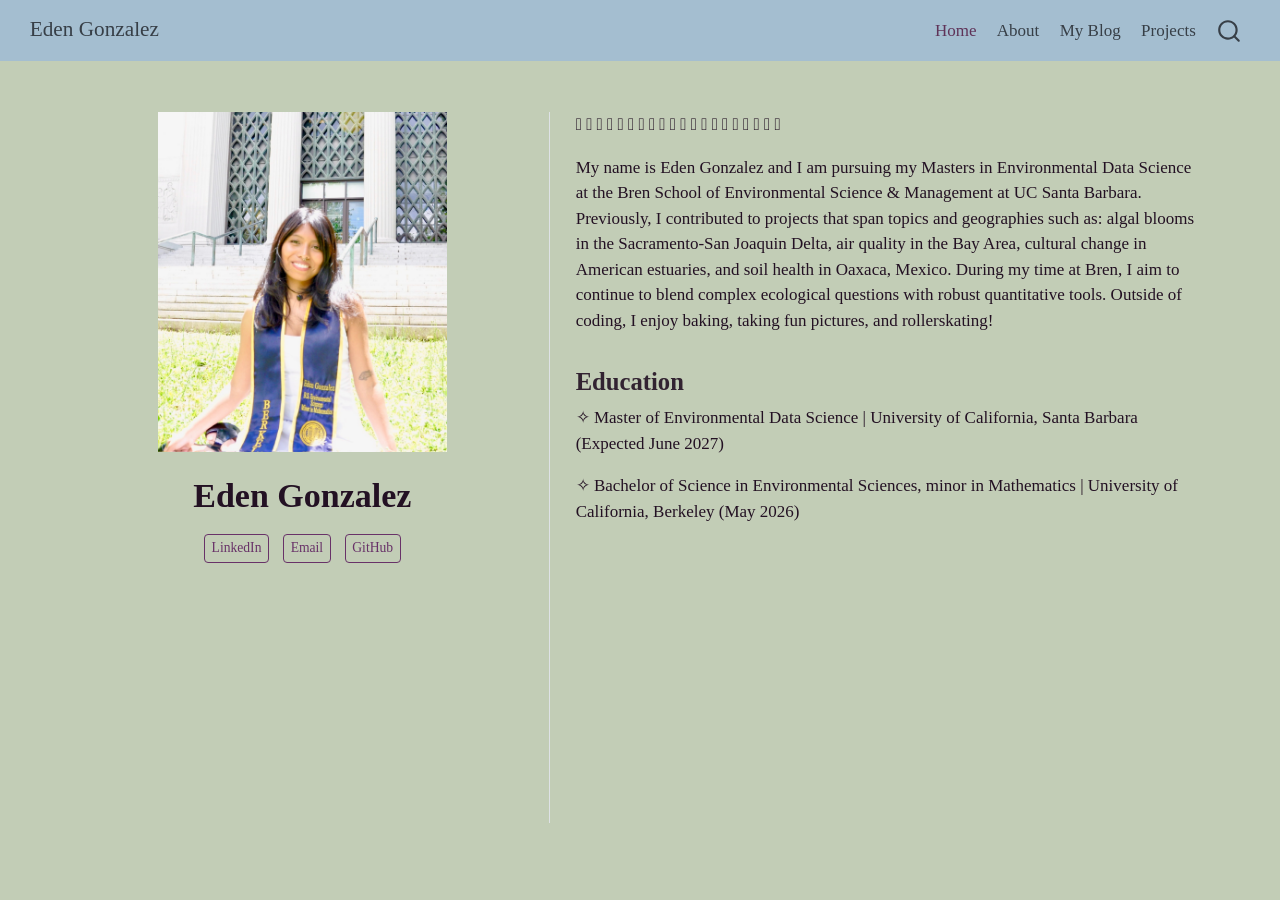
==== commit c10ae8b0: "updates to blog and other" ====
--- a/docs/index.html
+++ b/docs/index.html
@@ -147,7 +147,7 @@
   </div>
   <div class="about-contents"><main class="content column-page" id="quarto-document-content">
 <p>𓆝 𓆟 𓆞 𓆝 𓆟 𓆝 𓆟 𓆞 𓆝 𓆟 𓆝 𓆟 𓆞 𓆝 𓆟 𓆝 𓆞 𓆝 𓆟 𓆝</p>
-<p>My name is Eden Gonzalez and I am pursuing my Masters in Environmental Data Science at the Bren School of Environmental Science &amp; Management at UC Santa Barbara. Previously, I contributed to projects that span topics and geographies such as: air quality in the Bay Area, cultural change in American estuaries, and soil health in Oaxaca, Mexico. During my time at Bren, I aim to continue to blend complex ecological questions with robust quantitative tools. Outside of work, I enjoy baking, taking fun pictures, rollerskating!</p>
+<p>My name is Eden Gonzalez and I am pursuing my Masters in Environmental Data Science at the Bren School of Environmental Science &amp; Management at UC Santa Barbara. Previously, I contributed to projects that span topics and geographies such as: algal blooms in the Sacramento-San Joaquin Delta, air quality in the Bay Area, cultural change in American estuaries, and soil health in Oaxaca, Mexico. During my time at Bren, I aim to continue to blend complex ecological questions with robust quantitative tools. Outside of coding, I enjoy baking, taking fun pictures, and rollerskating!</p>
 <section id="education" class="level3">
 <h3 data-anchor-id="education">Education</h3>
 <p>✧ Master of Environmental Data Science | University of California, Santa Barbara (Expected June 2027)</p>
